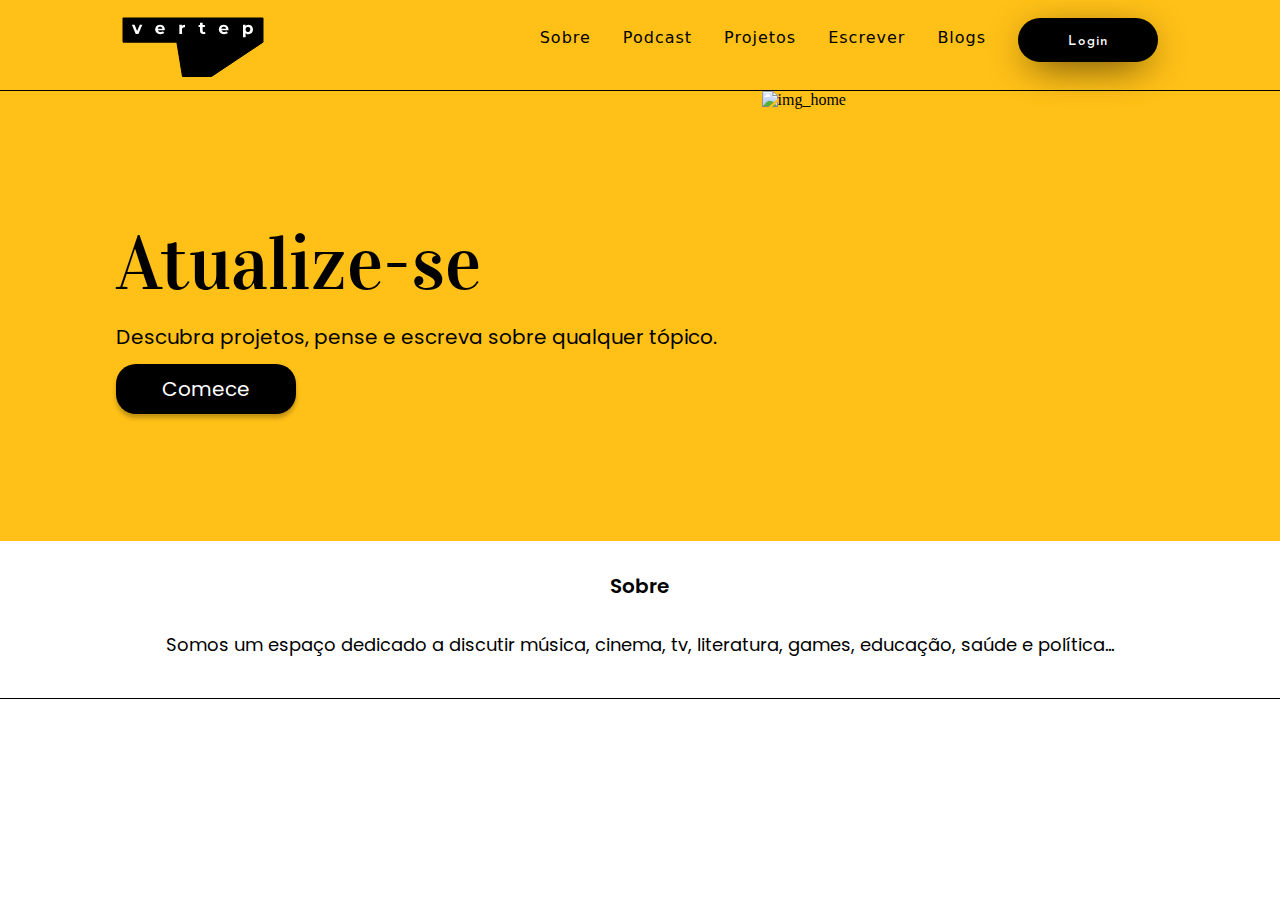
==== index.html @ 2de45548 "versão 2.0" ====
<!DOCTYPE html>
<html lang="en">
<head>
    <meta charset="UTF-8">
    <meta http-equiv="X-UA-Compatible" content="IE=edge">
    <meta name="viewport" content="width=device-width, initial-scale=1.0">
    <link rel="stylesheet" href="css/style.css">
    <title>Document</title>
</head>
<body>
    
    <header class="cabecalho">

        <nav class="cabecalho-menu">
            <a class="logo" href="index.html"><img class="cabecalho-img" src="img/img_logo.svg" alt="Vertep  "></a>

            <div class="mobile-menu">
              <div class="line1"></div>
              <div class="line2"></div>
              <div class="line3"></div>
            </div>

            <ul class="nav-list">
              <li><a class="cabecalho-menu-item" href="sobre.html">Sobre</a></li>
              <li><a class="cabecalho-menu-item" href="podcast.html">Podcast</a></li>
              <li><a class="cabecalho-menu-item" href="projetos.html">Projetos</a></li>
              <li><a class="cabecalho-menu-item" href="#Escrever">Escrever</a></li>
              <li><a class="cabecalho-menu-item" href="blogs.html">Blogs</a></li>
              <li><a class="cabecalho-menu-item" href="Login.html"><button class="cabecalho-menu-btn">Login</button></a></li>
            </ul>

          </nav>


    </header>

    <main class="conteudo">
        <section class="conteudo-principal">
            <div class="conteudo-principal-escrito">
                <h1 class="conteudo-principal-escrito-titulo">Atualize-se
                <h2 class="conteudo-principal-escrito-subtitulo">Descubra projetos, pense e escreva sobre qualquer tópico. </h2>
                <button class="conteudo-principal-escrito-botao">Comece</button>
            </div>
            <img class="conteudo-principal-imagem" src="img/img_home.svg" alt="img_home">
            
        </section>

        <section class="conteudo-secundario">
            <h3 class="conteudo-secundario-titulo">Sobre</h3>
            <p class="conteudo-secundario-paragrafo">Somos um espaço dedicado a discutir música, cinema, tv, literatura, games, educação, saúde e política...</p>

        </section>
    </main>

    <footer class="rodape">
        <img class="rodape-imagem" src="" alt="">
    </footer>
    <script src="js/nav-bar(cabecalao).js"></script>
</body>
</html>
---- css/style.css ----
@import url('https://fonts.googleapis.com/css2?family=Poppins&family=Reem+Kufi:wght@400;500&family=Unna&family=Vidaloka&display=swap');

* {
    margin: 0;
    padding: 0;
    box-sizing: border-box;
    text-decoration: none;
}

body{
    font-size: 100%;
}


.cabecalho-menu-item {
    color: #000;
    text-decoration: none;
    transition: 0.3s;
  }
  
  .cabecalho-menu-item:hover {
    opacity: 0.7;
  }
  
  .logo {
    font-size: 24px;
    text-transform: uppercase;
    letter-spacing: 4px;
  }
  
  .cabecalho-menu {
    display: flex;
    justify-content: space-around;
    align-items: center;
    font-family: system-ui, -apple-system, Helvetica, Arial, sans-serif;
    background: #FFC017;
    background-size: cover;
    height: 10vh;
  }
  
  .cabecalho-img{
    margin-top: 1vh;
  }
  
  .nav-list {
    list-style: none;
    display: flex;
  }
  
  .nav-list li {
    letter-spacing: 1px;
    margin-left: 32px;
  }

  .cabecalho-menu-btn{
    margin-top: -10px;
    font-family: 'Reem Kufi', sans-serif;
    width: 100%;
    padding: 12px 0px;
    margin-right: 100px;
    border: none;
    border-radius: 100px;
    outline: none;
    font-weight: 400;
    letter-spacing: 1px;
    color: #fff;
    background: #000000;
    cursor: pointer;
    box-shadow: 0px 10px 40px -12px #000000;
}
  
  .mobile-menu {
    display: none;
    cursor: pointer;
  }
  
  .mobile-menu div {
    width: 32px;
    height: 2px;
    background: #000;
    margin: 8px;
    transition: 0.3s;
  }
  
  @media (max-width: 999px) {
    body {
      overflow-x: hidden;
    }
    .nav-list {
      position: absolute;
      top: 8vh;
      right: 0;
      width: 45vw;
      height: 92vh;
      background: #FFC017;
      flex-direction: column;
      align-items: center;
      justify-content: space-around;
      transform: translateX(100%);
      transition: transform 0.3s ease-in;
    }
    .nav-list li {
      margin-left: 0;
      opacity: 0;
    }
    .mobile-menu {
      display: block;
    }
  }
  
  .nav-list.active {
    transform: translateX(0);
  }
  
  @keyframes navLinkFade {
    from {
      opacity: 0;
      transform: translateX(50px);
    }
    to {
      opacity: 1;
      transform: translateX(0);
    }
  }
  
  .mobile-menu.active .line1 {
    transform: rotate(-45deg) translate(-8px, 8px);
  }
  
  .mobile-menu.active .line2 {
    opacity: 0;
  }
  
  .mobile-menu.active .line3 {
    transform: rotate(45deg) translate(-5px, -7px);
  }
  


.conteudo{
    margin-bottom: 40px;
    border-top: 0.4px solid #000000;
}

.conteudo-principal{
    display: flex;
    align-items: center;
    justify-content: space-around;
    background-color: #FFC017;

    width: 100vw;
    height: 50vh;
    display: flex;
    justify-content: center;
    align-items: center;
}

.conteudo-principal-escrito{
    display: flex;
    flex-direction: column;
    gap: 12px;

    margin-left: 5vh;
    margin-right: 5vh;
}

.conteudo-principal-escrito-titulo{
    font-family: 'Vidaloka', serif;
    font-weight: 400;
    font-size: 76px;


}

.conteudo-principal-escrito-subtitulo{
    font-family: 'Poppins', sans-serif;
    font-weight: 400;
    font-size: 20px;


}

.conteudo-principal-escrito-botao{
    background-color: #000;
    width: 180px;
    height: 50px;
    border: none;
    box-shadow: 0px 4px 4px rgba(0, 0, 0, 0.25);
    border-radius: 20px;
    font-family: 'Poppins', sans-serif;
    font-weight: 400px;
    font-size: 20px;
    color:white;


}


.conteudo-principal-imagem {
  width: 50vw;
  height: 50vh;
  display: flex;
  justify-content: center;
  align-items: center;
  flex-direction: column;

}


.conteudo-principal-imagem > h1 {
  font-size: 3vw;

}

.conteudo-principal-imagem {
  width: 35vw;
}




.conteudo-secundario{
    display: flex;
    flex-direction: column;
    align-items: center;
    gap: 20px;
    margin-top: 30px;

    padding-left: 5vh;
    padding-right: 5vh;
}

.conteudo-secundario-titulo{
    font-family: 'Poppins', sans-serif;
    font-weight: 600;
    font-size: 20px;
    margin-bottom: 10px;

    padding-left: 5vh;
    padding-right: 5vh;

}

.conteudo-secundario-paragrafo{
    font-family: 'Poppins', sans-serif;
    font-weight: 400;
    font-size: 18px;

    padding-left: 5vh;
    padding-right: 5vh;


}

.rodape{
    padding: 32px;
    border-top: 0.4px solid #000000;
    width: 100%;
}
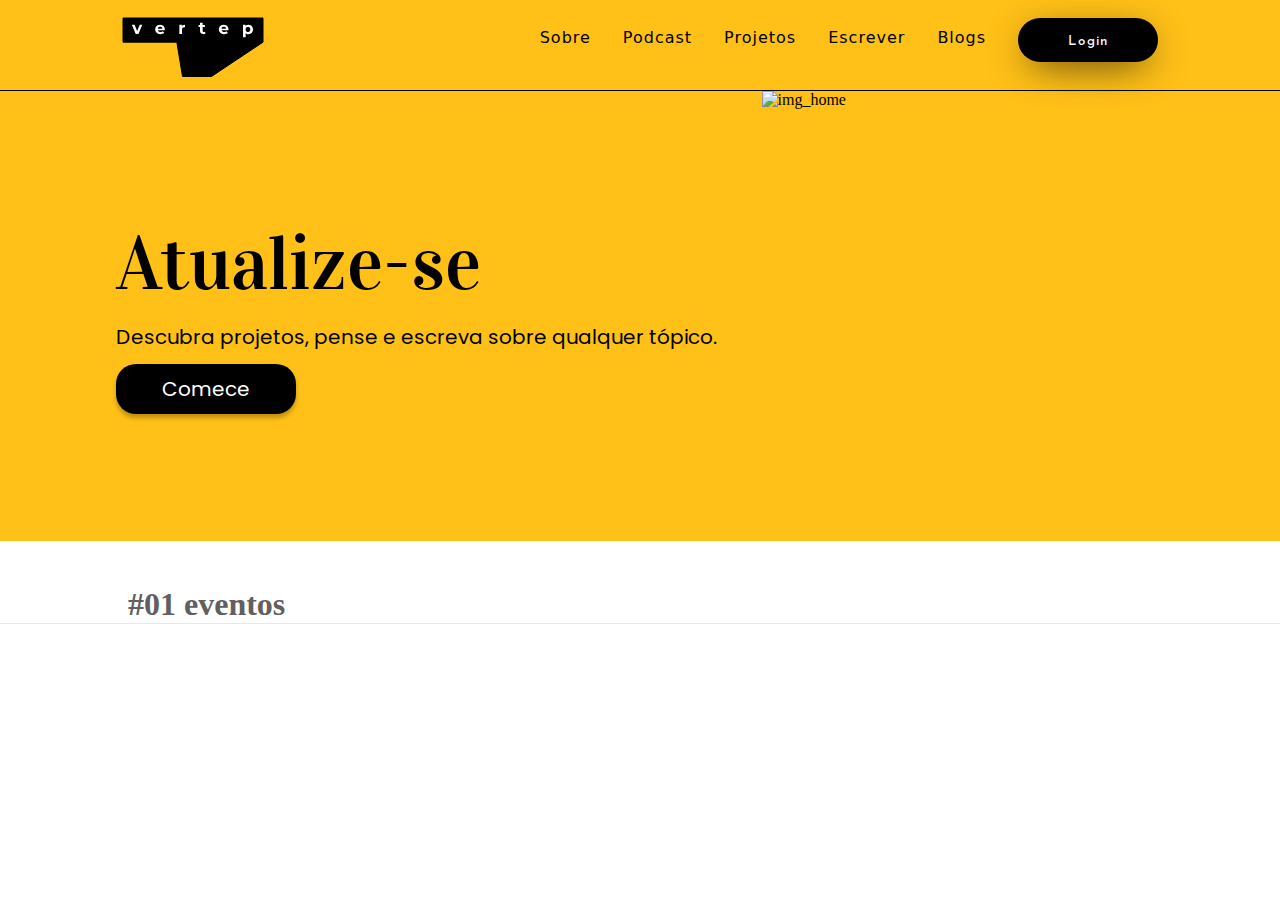
==== commit 91a5d024: "2.1" ====
--- a/index.html
+++ b/index.html
@@ -44,17 +44,15 @@
             <img class="conteudo-principal-imagem" src="img/img_home.svg" alt="img_home">
             
         </section>
-
-        <section class="conteudo-secundario">
-            <h3 class="conteudo-secundario-titulo">Sobre</h3>
-            <p class="conteudo-secundario-paragrafo">Somos um espaço dedicado a discutir música, cinema, tv, literatura, games, educação, saúde e política...</p>
-
-        </section>
+    </main>
+    <main>
+        <div class="conteudo-eventos">
+            <h1 class="conteudo-evento-01">#01 eventos</h1>
+        </div>
+        <div class="linha"></div>
     </main>
 
-    <footer class="rodape">
-        <img class="rodape-imagem" src="" alt="">
-    </footer>
+
     <script src="js/nav-bar(cabecalao).js"></script>
 </body>
 </html>--- a/css/style.css
+++ b/css/style.css
@@ -252,8 +252,18 @@
 
 }
 
-.rodape{
+.linha{
     padding: 32px;
-    border-top: 0.4px solid #000000;
+    border-top: 0.4px solid #E9E9E9;
     width: 100%;
-}+}
+
+.conteudo-eventos{
+  margin-right: 10% ;
+  margin-left: 10%;
+  margin-top: 5vh;
+}
+
+.conteudo-evento-01{
+  color: #606060;
+}
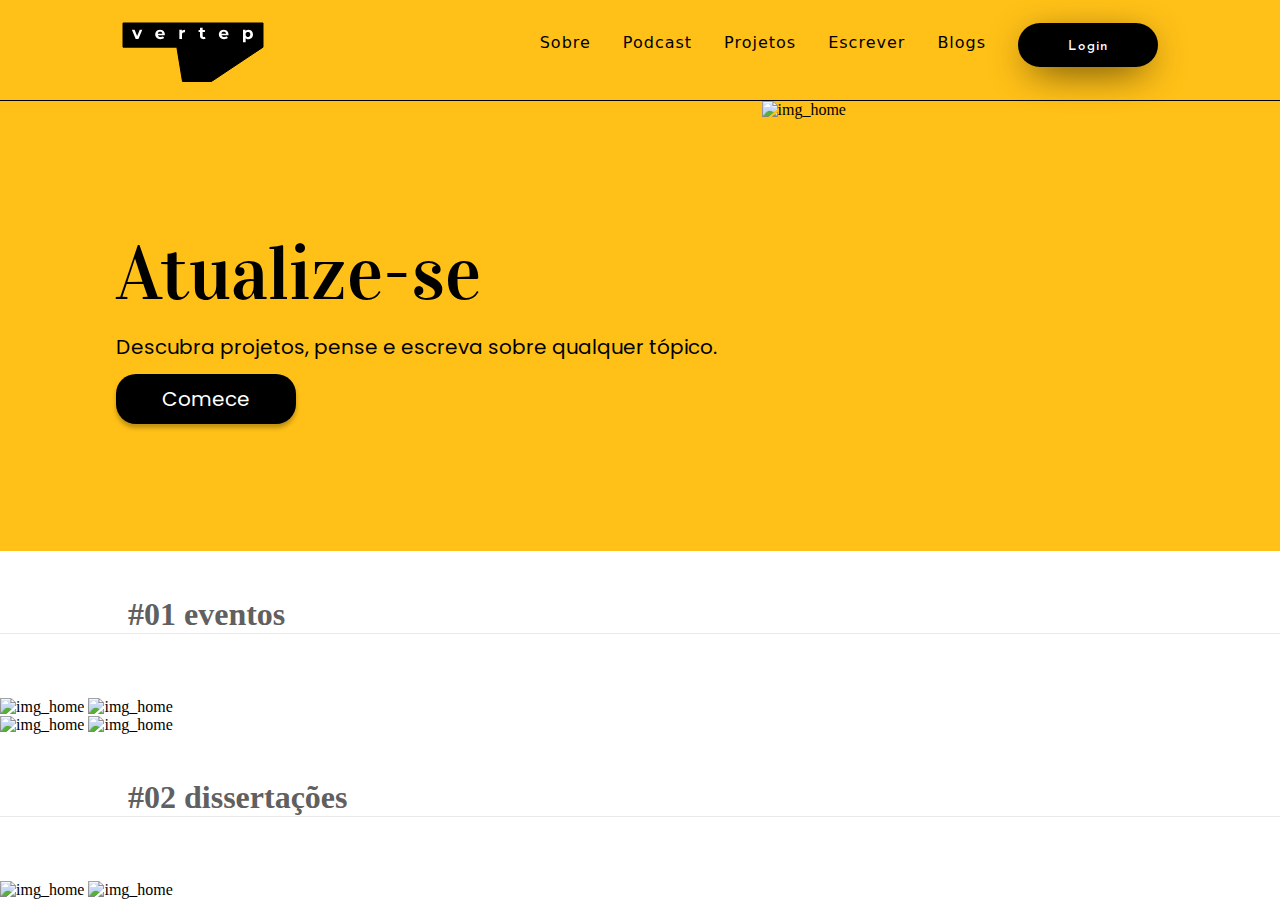
==== commit 1c94d81e: "2.7" ====
--- a/index.html
+++ b/index.html
@@ -51,6 +51,30 @@
         </div>
         <div class="linha"></div>
     </main>
+    <main class="conteudo-flex">
+        <div class="conteudo-img-flex">
+            <img class="conteudo-img-flex-sm" src="img/img_sdm.svg" alt="img_home">
+            <img class="conteudo-img-flex-sm" src="img/img_sdm.svg" alt="img_home">
+        </div>
+        <div class="linha1"></div>
+        <div class="conteudo-img-flex">
+            <img class="conteudo-img-flex-sm" src="img/img_sm.svg" alt="img_home">
+            <img class="conteudo-img-flex-sm" src="img/img_sm.svg" alt="img_home">
+        </div>
+    </main>
+    <main>
+        <div class="conteudo-eventos">
+            <h1 class="conteudo-evento-01">#02 dissertações</h1>
+        </div>
+        <div class="linha"></div>
+    </main>
+    <main class="conteudo-flex">
+        <div class="conteudo-img-flex">
+            <img class="conteudo-img-flex-sm" src="img/img_sdm.svg" alt="img_home">
+            <img class="conteudo-img-flex-sm" src="img/img_sdm.svg" alt="img_home">
+        </div>
+        <div class="linha1"></div>
+    </main>
 
 
     <script src="js/nav-bar(cabecalao).js"></script>
--- a/css/style.css
+++ b/css/style.css
@@ -36,6 +36,9 @@
     background: #FFC017;
     background-size: cover;
     height: 10vh;
+
+    min-height: 100px;
+    
   }
   
   .cabecalho-img{
@@ -153,6 +156,8 @@
     display: flex;
     justify-content: center;
     align-items: center;
+
+    min-height: 450px;
 }
 
 .conteudo-principal-escrito{
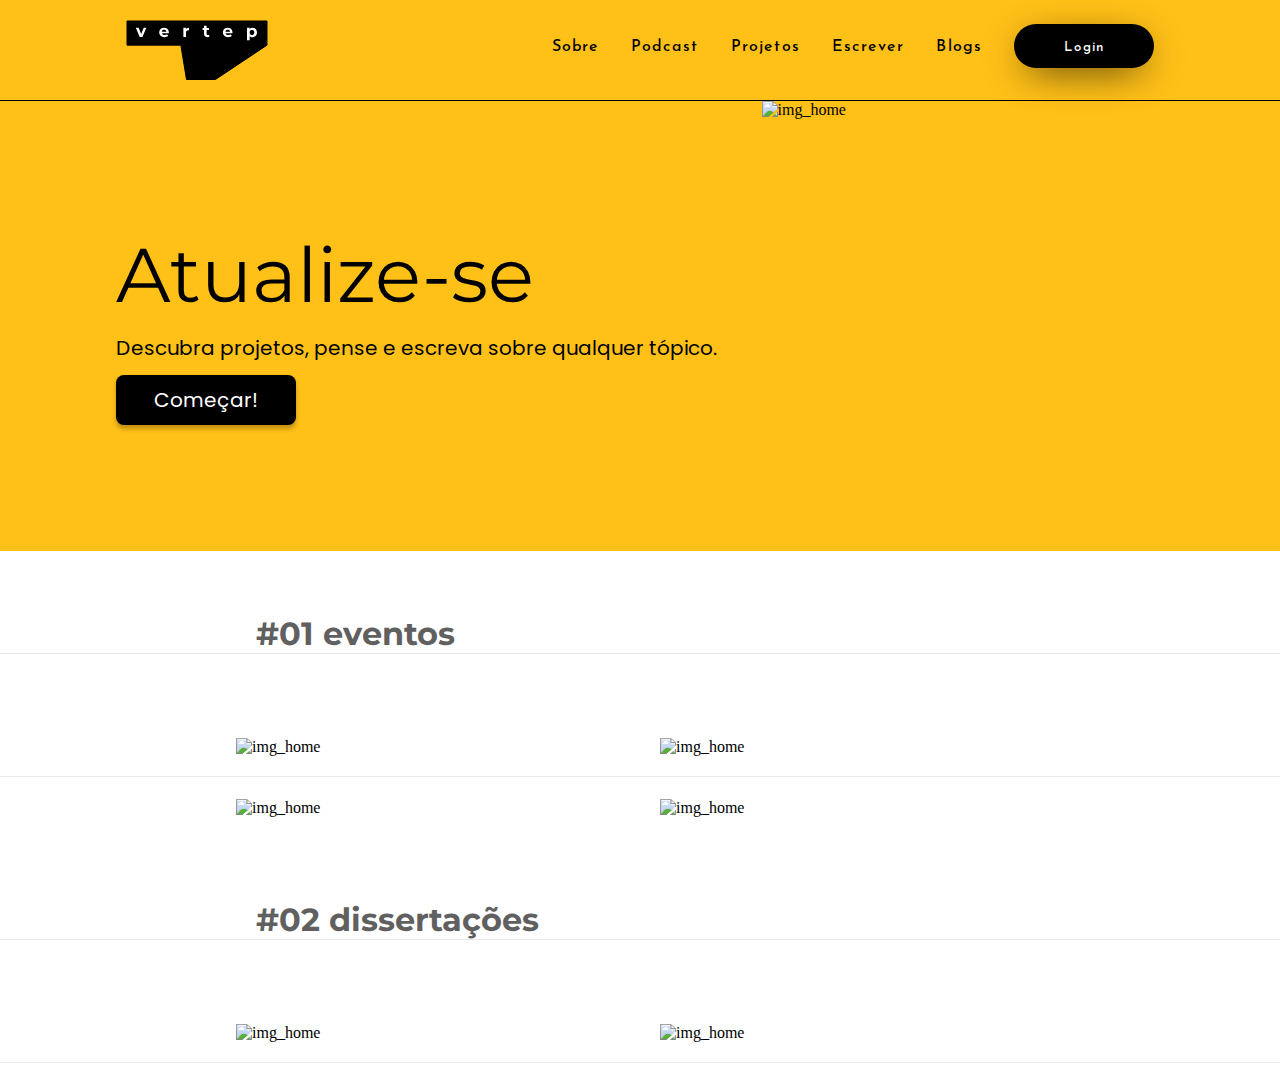
==== commit 8a5bf1c0: "3.0" ====
--- a/index.html
+++ b/index.html
@@ -39,7 +39,7 @@
             <div class="conteudo-principal-escrito">
                 <h1 class="conteudo-principal-escrito-titulo">Atualize-se
                 <h2 class="conteudo-principal-escrito-subtitulo">Descubra projetos, pense e escreva sobre qualquer tópico. </h2>
-                <button class="conteudo-principal-escrito-botao">Comece</button>
+                <button class="conteudo-principal-escrito-botao">Começar!</button>
             </div>
             <img class="conteudo-principal-imagem" src="img/img_home.svg" alt="img_home">
             
--- a/css/style.css
+++ b/css/style.css
@@ -1,4 +1,10 @@
 @import url('https://fonts.googleapis.com/css2?family=Poppins&family=Reem+Kufi:wght@400;500&family=Unna&family=Vidaloka&display=swap');
+@import url('https://fonts.googleapis.com/css2?family=Montserrat:wght@500&display=swap');
+@import url('https://fonts.googleapis.com/css2?family=Montserrat:wght@600&display=swap');
+@import url('https://fonts.googleapis.com/css2?family=Poppins&display=swap');
+@import url('https://fonts.googleapis.com/css2?family=Reem+Kufi&display=swap');
+
+
 
 * {
     margin: 0;
@@ -32,13 +38,13 @@
     display: flex;
     justify-content: space-around;
     align-items: center;
-    font-family: system-ui, -apple-system, Helvetica, Arial, sans-serif;
+    font-family: 'Reem Kufi', sans-serif;
     background: #FFC017;
     background-size: cover;
     height: 10vh;
 
     min-height: 100px;
-    
+
   }
   
   .cabecalho-img{
@@ -170,7 +176,7 @@
 }
 
 .conteudo-principal-escrito-titulo{
-    font-family: 'Vidaloka', serif;
+font-family: 'Montserrat', sans-serif;
     font-weight: 400;
     font-size: 76px;
 
@@ -191,7 +197,7 @@
     height: 50px;
     border: none;
     box-shadow: 0px 4px 4px rgba(0, 0, 0, 0.25);
-    border-radius: 20px;
+    border-radius: 8px;
     font-family: 'Poppins', sans-serif;
     font-weight: 400px;
     font-size: 20px;
@@ -264,11 +270,36 @@
 }
 
 .conteudo-eventos{
-  margin-right: 10% ;
-  margin-left: 10%;
-  margin-top: 5vh;
+  margin-right: 20% ;
+  margin-left: 20%;
+  margin-top: 7vh;
+  font-family: 'Montserrat', sans-serif;
 }
 
 .conteudo-evento-01{
   color: #606060;
 }
+
+
+
+.conteudo-flex{
+
+}
+
+.conteudo-img-flex{
+  display: flex;
+  justify-content: center;
+  
+}
+
+.linha1{
+  padding: 1px;
+  border-top: 0.4px solid #E9E9E9;
+  width: 100%;
+}
+
+.conteudo-img-flex-sm{
+  margin: 20px;
+  width: 30%;
+}
+
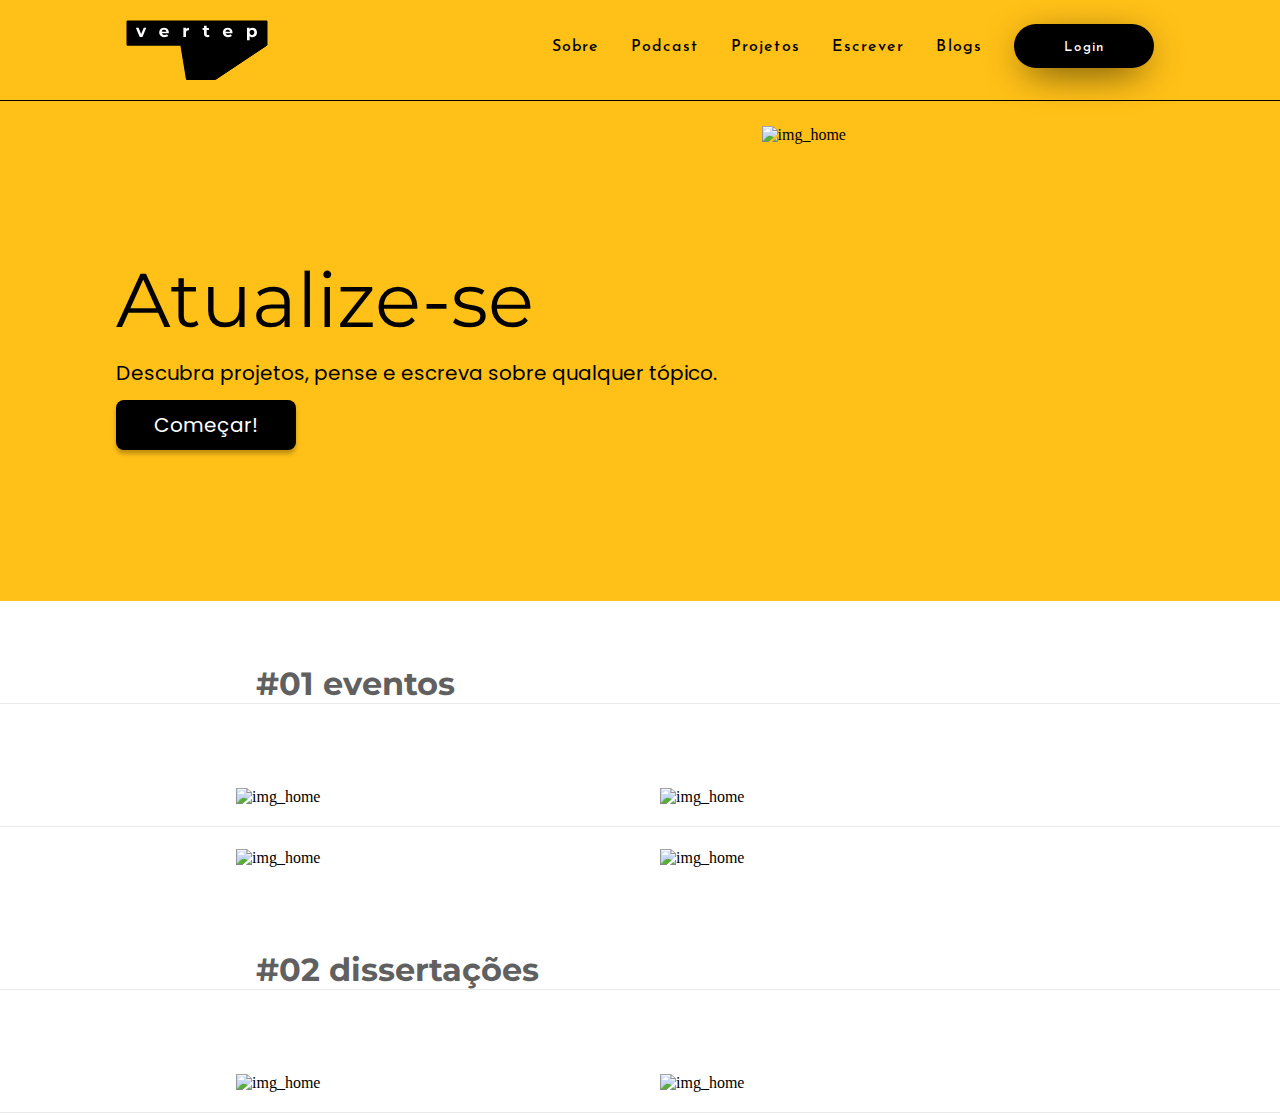
==== commit fa6c4d30: "4.7" ====
--- a/index.html
+++ b/index.html
@@ -36,6 +36,9 @@
 
     <main class="conteudo">
         <section class="conteudo-principal">
+            <div class="conteudo-principal-escrito-900">
+                <img class="conteudo-principal-imagem-900" src="img/img_home.svg" alt="img_home">
+            </div>
             <div class="conteudo-principal-escrito">
                 <h1 class="conteudo-principal-escrito-titulo">Atualize-se
                 <h2 class="conteudo-principal-escrito-subtitulo">Descubra projetos, pense e escreva sobre qualquer tópico. </h2>
--- a/css/style.css
+++ b/css/style.css
@@ -163,7 +163,7 @@
     justify-content: center;
     align-items: center;
 
-    min-height: 450px;
+    min-height: 500px;
 }
 
 .conteudo-principal-escrito{
@@ -227,6 +227,33 @@
   width: 35vw;
 }
 
+.conteudo-principal-imagem-900{
+  display: none;
+}
+
+.conteudo-principal-escrito-900{
+  display: none;
+}
+
+@media (max-width: 900px){
+  .conteudo-principal-imagem{
+    display: none;
+  }
+  .conteudo-principal-escrito-900{
+    display: block;
+  }
+  .conteudo-principal-imagem-900{
+    display: block;
+    width: 40%;
+    margin-left: 30%;
+    margin-right: 30%;
+  }
+  .conteudo-principal{
+    display: block;
+    padding-bottom: 20px;
+  }
+
+}
 
 
 
@@ -281,11 +308,6 @@
 }
 
 
-
-.conteudo-flex{
-
-}
-
 .conteudo-img-flex{
   display: flex;
   justify-content: center;
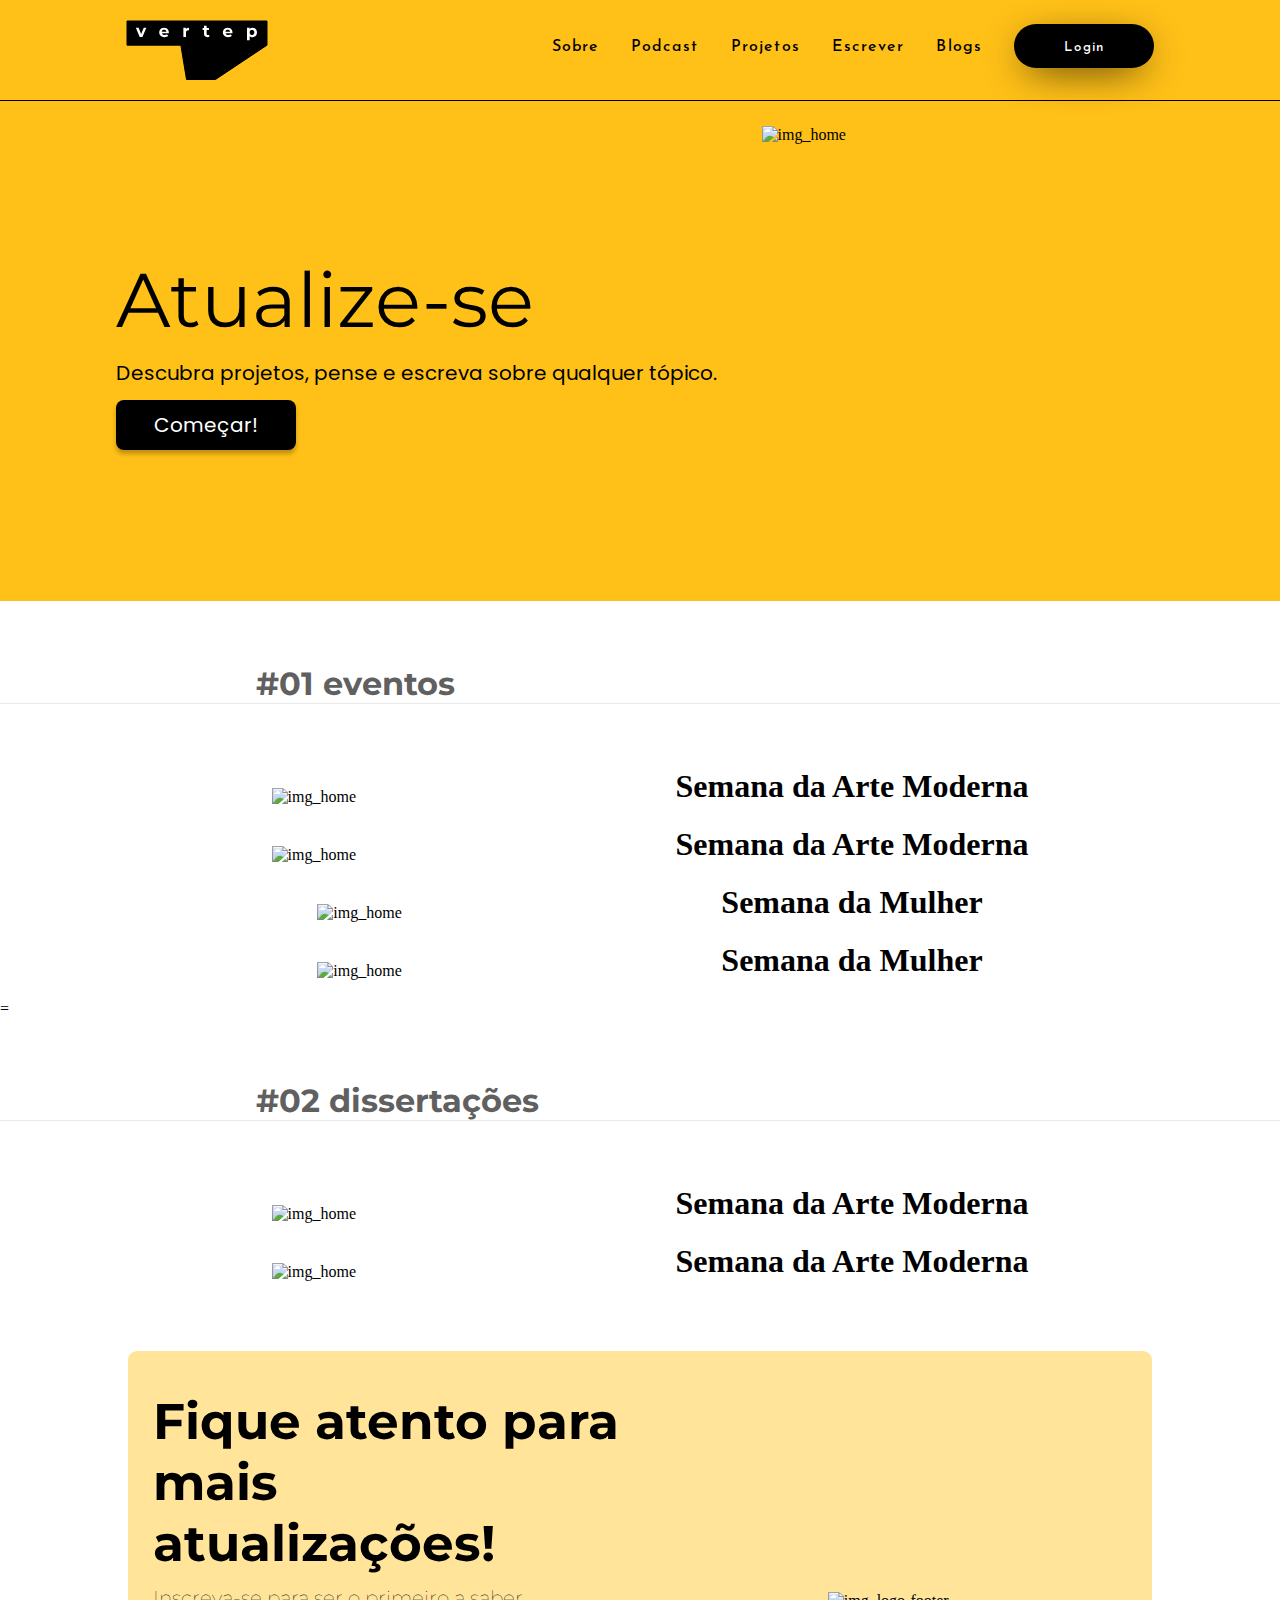
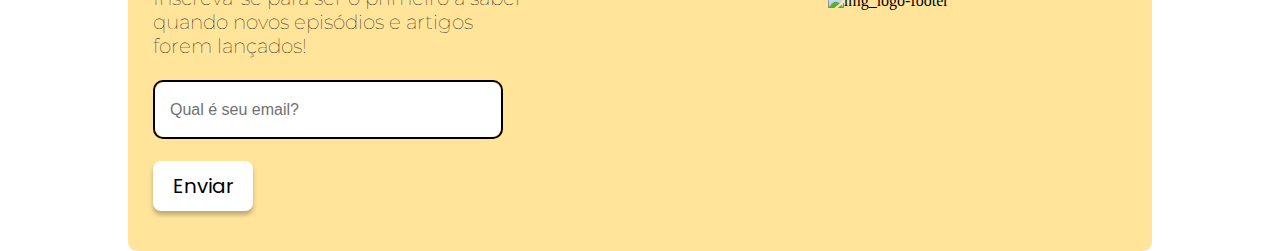
==== commit 471ddcea: "8.9q" ====
--- a/index.html
+++ b/index.html
@@ -5,7 +5,7 @@
     <meta http-equiv="X-UA-Compatible" content="IE=edge">
     <meta name="viewport" content="width=device-width, initial-scale=1.0">
     <link rel="stylesheet" href="css/style.css">
-    <title>Document</title>
+    <title>Vertep - Home</title>
 </head>
 <body>
     
@@ -55,15 +55,27 @@
         <div class="linha"></div>
     </main>
     <main class="conteudo-flex">
-        <div class="conteudo-img-flex">
-            <img class="conteudo-img-flex-sm" src="img/img_sdm.svg" alt="img_home">
-            <img class="conteudo-img-flex-sm" src="img/img_sdm.svg" alt="img_home">
-        </div>
-        <div class="linha1"></div>
-        <div class="conteudo-img-flex">
-            <img class="conteudo-img-flex-sm" src="img/img_sm.svg" alt="img_home">
-            <img class="conteudo-img-flex-sm" src="img/img_sm.svg" alt="img_home">
-        </div>
+        <section class="conteudo-flex-sm">
+            <div class="conteudo-img-flex">
+                <img class="conteudo-img-flex-sm" src="img/img_sdm.svg" alt="img_home">
+                <h1 class="conteudo-texto-flex">Semana da Arte Moderna</h1>
+            </div>
+            <div class="conteudo-img-flex">
+                <img class="conteudo-img-flex-sm" src="img/img_sdm.svg" alt="img_home">
+                <h1 class="conteudo-texto-flex">Semana da Arte Moderna</h1>
+            </div>
+        </section>
+        <section class="conteudo-flex-sm">
+            <div class="conteudo-img-flex">
+                <img class="conteudo-img-flex-sm" src="img/img_sm.svg" alt="img_home">
+                <h1 class="conteudo-texto-flex">Semana da Mulher</h1>
+            </div>
+            <div class="conteudo-img-flex">
+                <img class="conteudo-img-flex-sm" src="img/img_sm.svg" alt="img_home">
+                <h1 class="conteudo-texto-flex">Semana da Mulher</h1>
+            </div>
+        </section>
+=
     </main>
     <main>
         <div class="conteudo-eventos">
@@ -72,13 +84,35 @@
         <div class="linha"></div>
     </main>
     <main class="conteudo-flex">
-        <div class="conteudo-img-flex">
-            <img class="conteudo-img-flex-sm" src="img/img_sdm.svg" alt="img_home">
-            <img class="conteudo-img-flex-sm" src="img/img_sdm.svg" alt="img_home">
-        </div>
-        <div class="linha1"></div>
+        <section class="conteudo-flex-sm">
+            <div class="conteudo-img-flex">
+                <img class="conteudo-img-flex-sm" src="img/img_sdm.svg" alt="img_home">
+                <h1 class="conteudo-texto-flex">Semana da Arte Moderna</h1>
+            </div>
+            <div class="conteudo-img-flex">
+                <img class="conteudo-img-flex-sm" src="img/img_sdm.svg" alt="img_home">
+                <h1 class="conteudo-texto-flex">Semana da Arte Moderna</h1>
+            </div>
+        </section>
     </main>
 
+    <main>
+        <section class="conteudo-footer">
+            <div class="conteudo-footer-escrito-900">
+                <img class="conteudo-footer-imagem-900" src="img/img_logo-footer.svg" alt="img_logo-footer	">
+            </div>
+            <div class="conteudo-footer-escrito">
+                <h1 class="conteudo-footer-escrito-titulo">Fique atento para mais <p></p> atualizações!</h1>
+                <h2 class="conteudo-footer-escrito-subtitulo">Inscreva-se para ser o primeiro a saber <p></p> quando novos episódios e artigos <p></p> forem lançados! </h2>
+                <div class="conteudo-footer-textfield">
+                    <input type="text" name="usuario" placeholder="Qual é seu email?">
+                </div>
+                <button class="conteudo-footer-escrito-botao">Enviar</button>
+            </div>
+            <img class="conteudo-footer-imagem" src="img/img_logo-footer.svg" alt="img_logo-footer">
+            
+        </section>
+    </main>
 
     <script src="js/nav-bar(cabecalao).js"></script>
 </body>
--- a/css/style.css
+++ b/css/style.css
@@ -3,6 +3,8 @@
 @import url('https://fonts.googleapis.com/css2?family=Montserrat:wght@600&display=swap');
 @import url('https://fonts.googleapis.com/css2?family=Poppins&display=swap');
 @import url('https://fonts.googleapis.com/css2?family=Reem+Kufi&display=swap');
+
+
 
 
 
@@ -325,3 +327,156 @@
   width: 30%;
 }
 
+
+.conteudo-footer{
+  display: flex;
+  align-items: center;
+  justify-content: space-between;
+  background-color: #FFE49A;
+
+  width: 80%;
+
+  border-radius: 1vh;
+
+  margin-top: 50px;
+  margin-left: 10%;
+  margin-right: 10%;
+
+  
+  display: flex;
+  justify-content: center;
+  align-items: center;
+
+  min-height: 500px;
+
+  padding-right: 25px;
+  padding-left: 25px;
+
+  
+}
+
+.conteudo-footer-escrito{
+  display: flex;
+  flex-direction: column;
+  gap: 12px;
+
+  margin-right: 100px;
+}
+
+.conteudo-footer-escrito-titulo{
+  font-family: 'Montserrat', sans-serif;
+  font-size: 50px;
+
+
+}
+
+.conteudo-footer-escrito-subtitulo{
+  font-family: 'Montserrat', sans-serif;
+  font-weight: 400;
+  font-size: 20px;
+  font-weight: lighter;
+
+
+}
+
+
+
+.conteudo-footer-textfield {
+  width: 350px;
+  display: flex;
+  flex-direction: column;
+  align-items: flex-start;
+  justify-content: center;
+  margin: 10px 0px;
+  border: 2px solid #000;
+  border-radius: 10px;
+}
+
+.conteudo-footer-textfield > input {
+  width: 100%;
+  height: 55px;
+  border: none;
+  border-radius: 10px;
+  padding: 15px;
+  background: #ffff;
+  color: #000;
+  font-size: 12pt;
+  outline: none;
+  box-sizing: border-box;
+}
+
+
+.conteudo-footer-textfield > input::placeholder {
+  color: #717171;
+}
+
+.conteudo-footer-escrito-botao{
+  background-color: #fff;
+  width: 100px;
+  height: 50px;
+  border: none;
+  box-shadow: 0px 4px 4px rgba(0, 0, 0, 0.25);
+  border-radius: 8px;
+  font-family: 'Poppins', sans-serif;
+  font-weight: 400px;
+  font-size: 20px;
+  color: #000;
+
+
+}
+
+
+.conteudo-footer-imagem {
+width: 35vh;
+display: flex;
+justify-content: center;
+align-items: center;
+flex-direction: column;
+
+}
+
+
+
+.conteudo-footer-imagem-900{
+display: none;
+}
+
+.conteudo-footer-escrito-900{
+display: none;
+}
+
+@media (max-width: 900px){
+.conteudo-footer-imagem{
+  display: none;
+}
+.conteudo-footer-escrito-900{
+  display: block;
+}
+.conteudo-footer-imagem-900{
+  display: block;
+  width: 40%;
+  margin-left: 30%;
+  margin-right: 30%;
+  margin-bottom: 20px;
+
+}
+.conteudo-footer{
+  display: block;
+  height: 650px;
+  padding-top: 20px;
+
+}
+.conteudo-footer-escrito-botao{
+  margin-bottom: 20px;
+
+}
+}
+
+@media (max-width: 500px){  
+  .conteudo-footer{
+    height: 710px;
+  }
+}
+
+
+
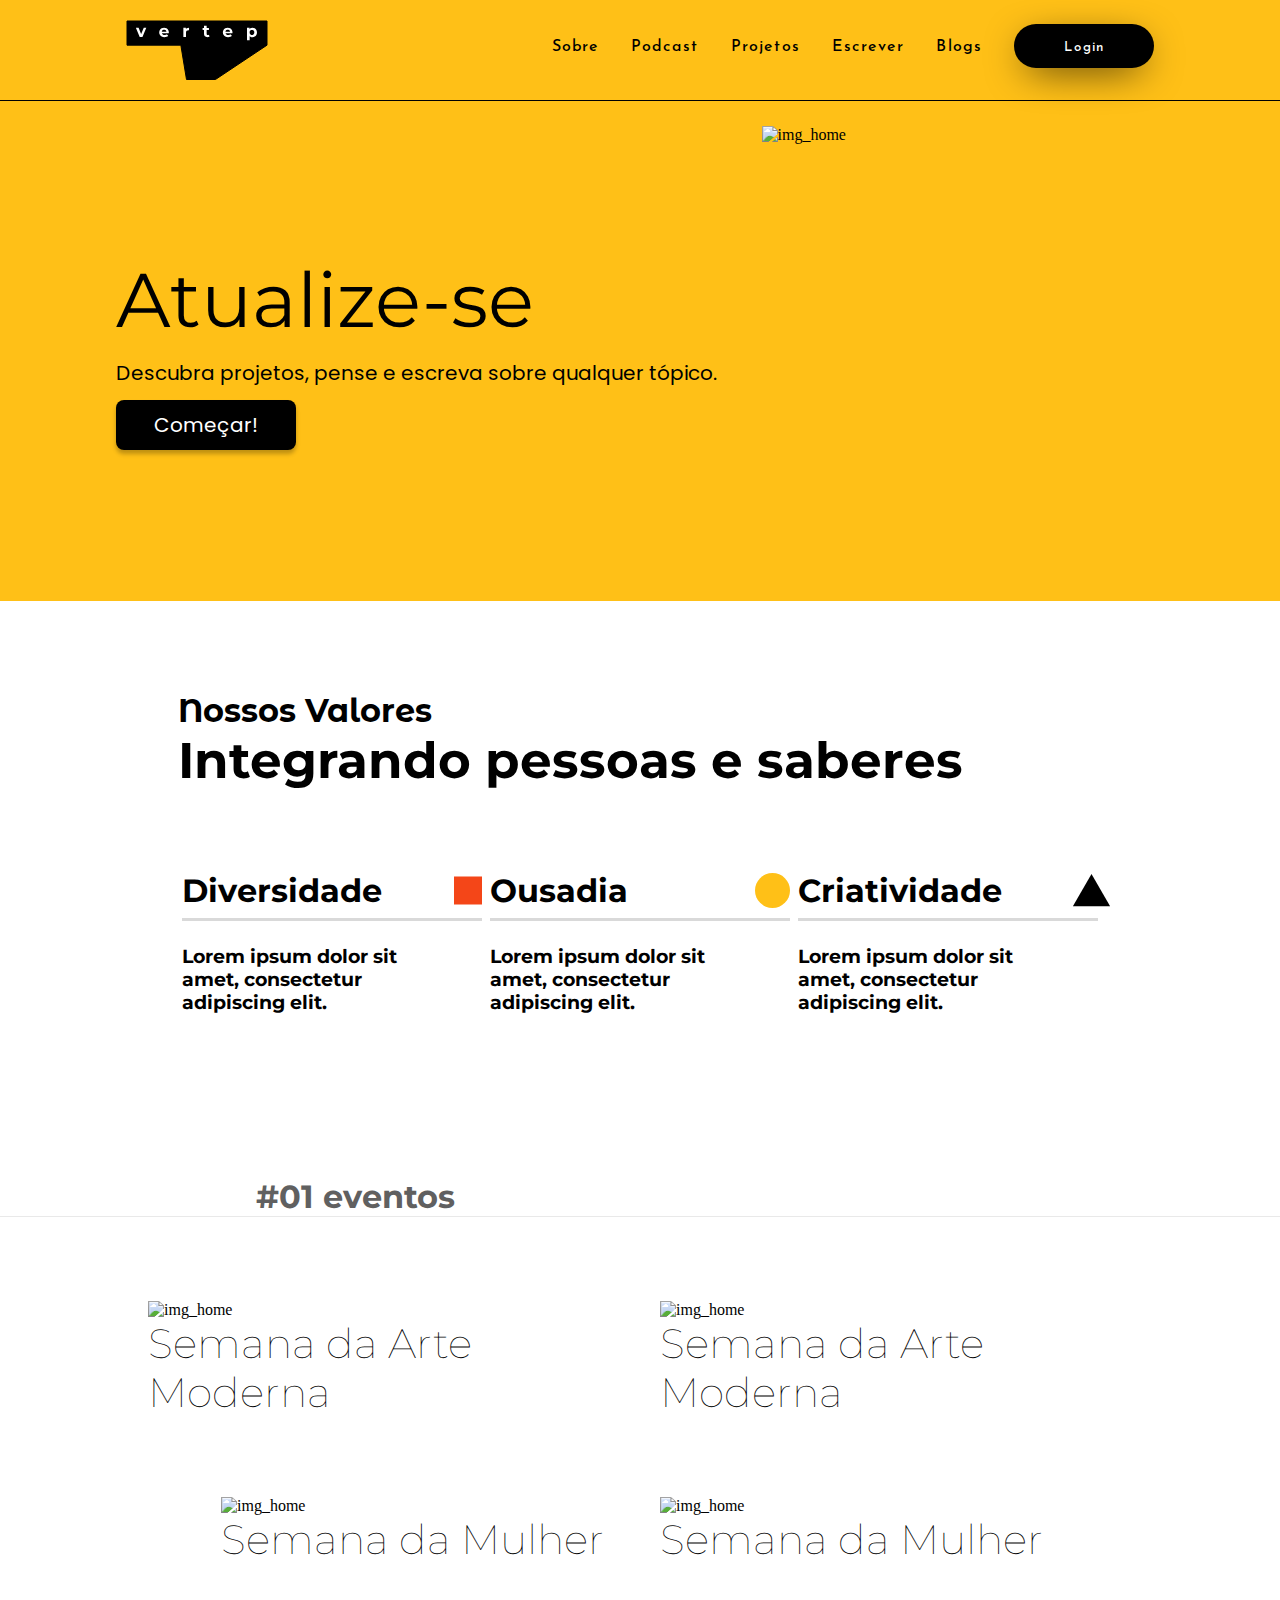
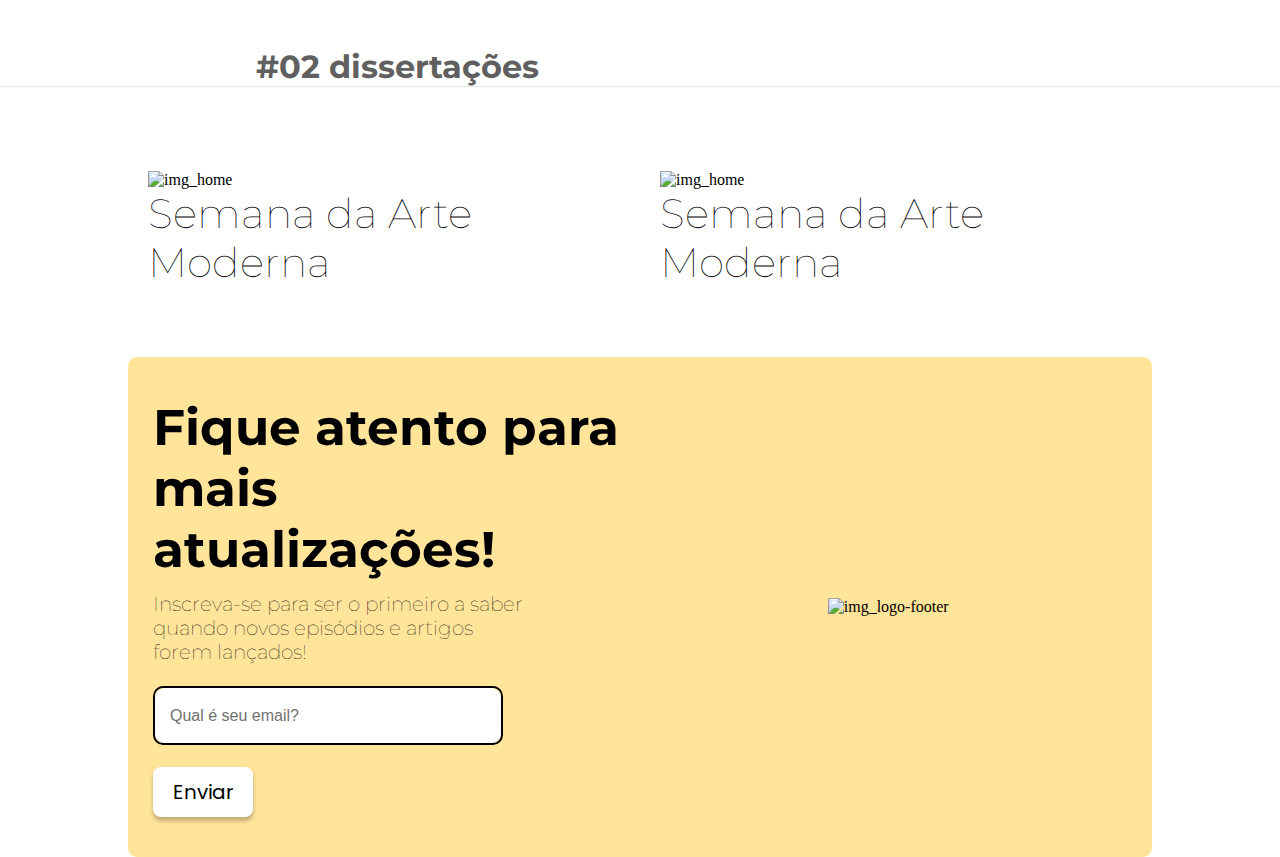
==== commit 2a5e693a: "9.0" ====
--- a/index.html
+++ b/index.html
@@ -5,6 +5,7 @@
     <meta http-equiv="X-UA-Compatible" content="IE=edge">
     <meta name="viewport" content="width=device-width, initial-scale=1.0">
     <link rel="stylesheet" href="css/style.css">
+    <link rel="shortcut icon" href="img/img_favicon_logo.svg" type="image/x-icon">
     <title>Vertep - Home</title>
 </head>
 <body>
@@ -48,6 +49,58 @@
             
         </section>
     </main>
+
+    <main class="conteudo-valores">
+        <di class="conteudo-valores-principal">
+            <h1 class="conteudo-valores-principal-titulo">Nossos Valores</h1>
+            <h2 class="conteudo-valores-principal-subtitulo">Integrando pessoas e saberes</h2>
+        </di>
+
+        <div class="conteudo-valores-quadrado">
+            <div >
+                <div class="conteudo-valores-quadrado-p">
+                    <h1 class="conteudo-valores-quadrado-p-titulo">Diversidade</h1>
+                    <img class="conteudo-valores-quadrado-p-img" src="img/img_quadrado-vermelho.svg" alt="">
+                </div>
+                <div>
+                    <div class="linha-valores"></div>
+                </div>
+                <div class="conteudo-valores-quadrado-s">
+                    <h1 class="conteudo-valores-quadrado-s-secundario">Lorem ipsum dolor sit <p></p> amet, consectetur <p></p> adipiscing elit.</h1>
+                </div>
+            </div>
+
+
+
+
+
+            <div>
+                <div class="conteudo-valores-quadrado-p">
+                    <h1 class="conteudo-valores-quadrado-p-titulo">Ousadia</h1>
+                    <img class="conteudo-valores-quadrado-p-img" src="img/img_circulo-amarelo.svg" alt="">
+                </div>
+                <div>
+                    <div class="linha-valores"></div>
+                </div>
+                <div class="conteudo-valores-quadrado-s">
+                    <h1 class="conteudo-valores-quadrado-s-secundario">Lorem ipsum dolor sit <p></p> amet, consectetur <p></p> adipiscing elit.</h1>
+                </div>
+            </div>
+            <div>
+                <div class="conteudo-valores-quadrado-p">
+                    <h1 class="conteudo-valores-quadrado-p-titulo">Criatividade</h1>
+                    <img class="conteudo-valores-quadrado-p-img" src="img/img_triangulo-preto.svg" alt="">
+                </div>
+                <div>
+                    <div class="linha-valores"></div>
+                </div>
+                <div class="conteudo-valores-quadrado-s">
+                    <h1 class="conteudo-valores-quadrado-s-secundario">Lorem ipsum dolor sit <p></p> amet, consectetur <p></p> adipiscing elit.</h1>
+                </div>
+            </div>
+        </div>
+    </main>
+
     <main>
         <div class="conteudo-eventos">
             <h1 class="conteudo-evento-01">#01 eventos</h1>
@@ -75,7 +128,6 @@
                 <h1 class="conteudo-texto-flex">Semana da Mulher</h1>
             </div>
         </section>
-=
     </main>
     <main>
         <div class="conteudo-eventos">
--- a/css/style.css
+++ b/css/style.css
@@ -3,6 +3,9 @@
 @import url('https://fonts.googleapis.com/css2?family=Montserrat:wght@600&display=swap');
 @import url('https://fonts.googleapis.com/css2?family=Poppins&display=swap');
 @import url('https://fonts.googleapis.com/css2?family=Reem+Kufi&display=swap');
+@import url('https://fonts.googleapis.com/css2?family=Montserrat+Alternates:wght@500&display=swap');
+
+
 
 
 
@@ -298,6 +301,82 @@
     width: 100%;
 }
 
+
+
+
+
+.conteudo-valores{
+  border-radius: 25px;
+  background-color: #fff;
+  margin-left: 10%;
+  margin-right: 10%;
+  padding: 50px;
+  padding-bottom: 100px;
+}
+
+.conteudo-valores-principal-titulo{
+  font-family: 'Montserrat Alternates', sans-serif;
+}
+
+.conteudo-valores-principal-subtitulo{
+  font-family: 'Montserrat', sans-serif;
+  font-size: 50px;
+}
+
+
+
+
+.conteudo-valores-quadrado{
+  margin-top: 80px;
+  display: flex;
+  justify-content: space-around;
+  align-items: center;
+  width: 100%;
+}
+
+.conteudo-valores-quadrado-p{
+  display: flex;
+  justify-content: space-between;
+
+
+  width: 300px;
+}
+
+.conteudo-valores-quadrado-p-titulo{
+  font-family: 'Montserrat', sans-serif;
+  margin-right: 70px;
+}
+
+.linha-valores{
+  margin-top: 8px;
+  margin-bottom: -40px;
+  padding: 32px;
+  border-top: 3px solid #D9D9D9;
+  width: 100%;
+}
+
+.conteudo-valores-quadrado-s-secundario{
+  font-family: 'Montserrat', sans-serif;
+  font-size: 19px
+} 
+
+@media (max-width: 1200px){
+  .conteudo-valores-quadrado{
+    display: block;
+    margin-right: 10%;
+  }
+  .conteudo-valores-quadrado-p-titulo{
+    margin-top: 30px;
+  }
+  .linha-valores{
+    width: 350px;
+  }
+}
+
+
+
+
+
 .conteudo-eventos{
   margin-right: 20% ;
   margin-left: 20%;
@@ -309,11 +388,26 @@
   color: #606060;
 }
 
+.conteudo-flex-sm{
+  display: flex;
+  justify-content: center;
+  margin-left: 10%;
+  margin-right: 10%;
+  margin-bottom: 40px;
+}
 
 .conteudo-img-flex{
   display: flex;
   justify-content: center;
-  
+  flex-direction: column;
+  margin: 20px;
+  margin-right: 4vh;
+}
+
+.conteudo-texto-flex{
+  font-size: 4.5vh;
+  font-family: 'Montserrat', sans-serif;
+  font-weight: lighter; 
 }
 
 .linha1{
@@ -323,8 +417,13 @@
 }
 
 .conteudo-img-flex-sm{
-  margin: 20px;
-  width: 30%;
+  width: 100%;
+}
+
+@media (max-width: 900px){
+  .conteudo-flex-sm{
+    display: block;
+  }
 }
 
 
